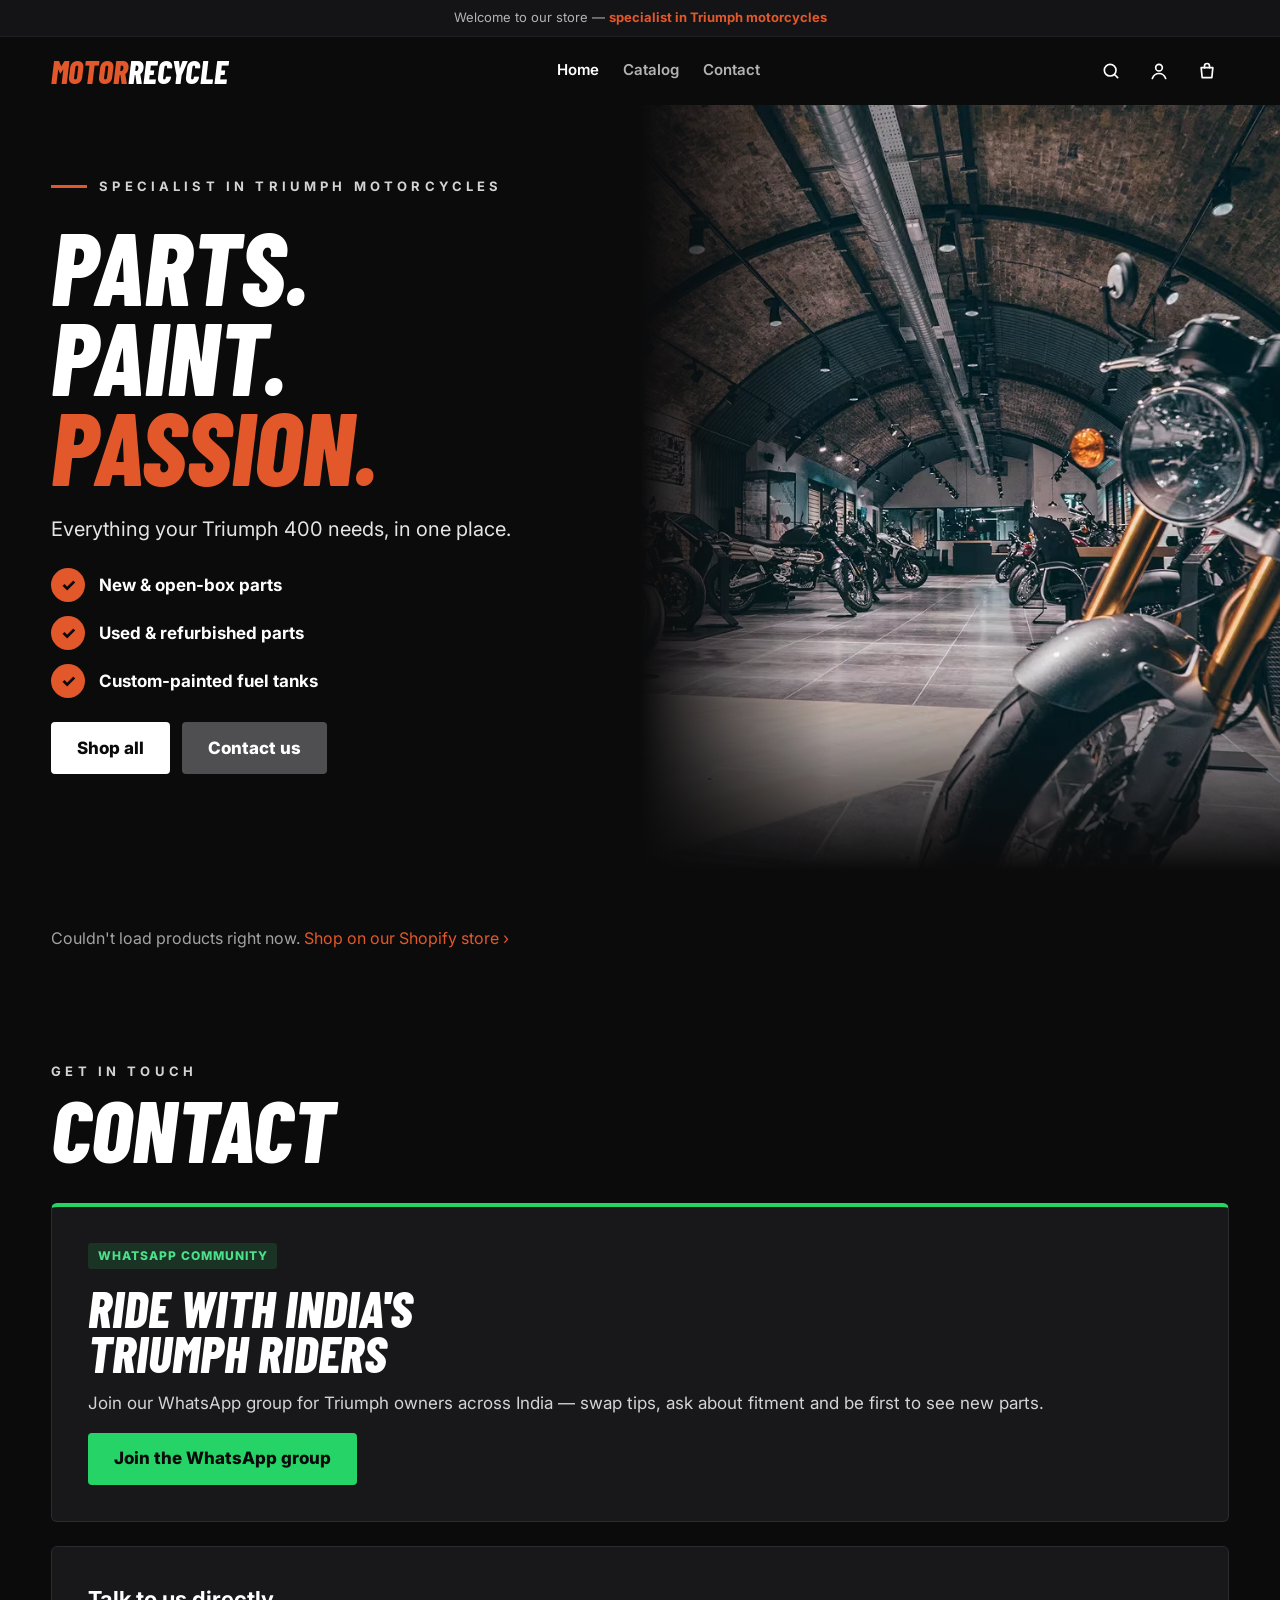
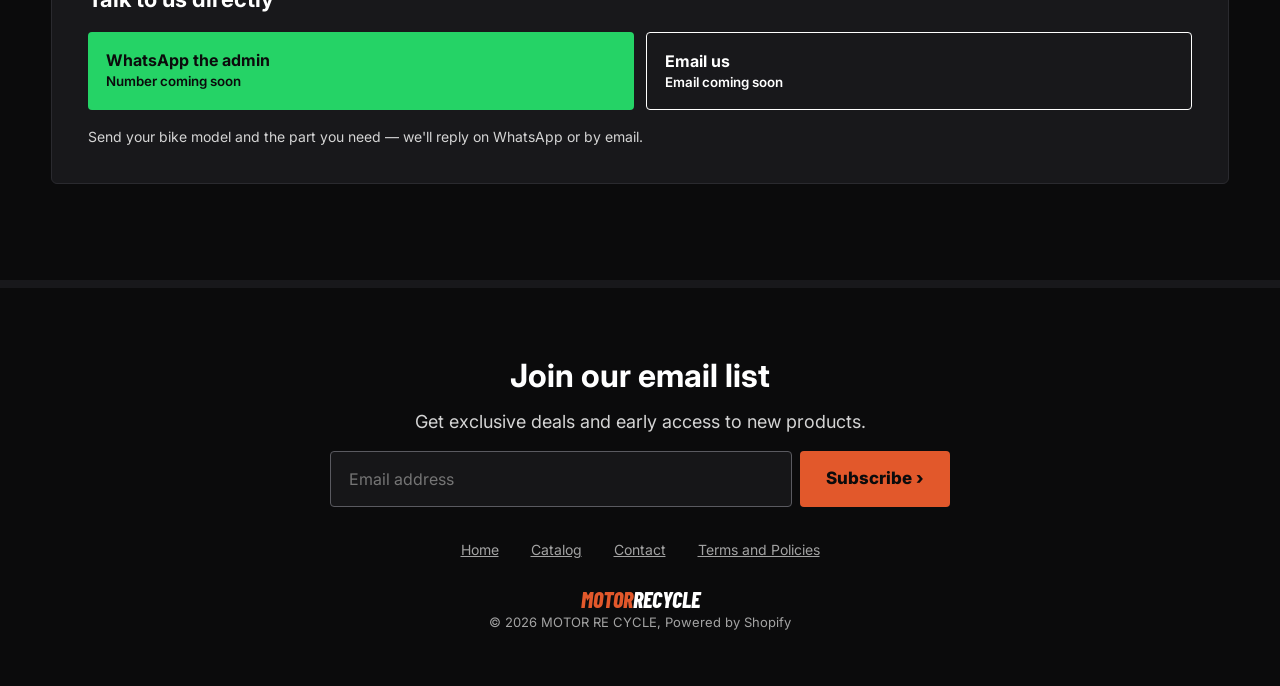
==== index.html @ 86631ee0 "first commit" ====
<!doctype html>
<html lang="en">
<head>
<meta charset="utf-8">
<meta name="viewport" content="width=device-width, initial-scale=1">
<title>Motor Re Cycle — Triumph parts specialist</title>
<meta name="description" content="New, open-box and used parts for the Triumph 400 range, plus custom-painted fuel tanks.">
<link rel="stylesheet" href="https://fonts.googleapis.com/css2?family=Barlow+Condensed:ital,wght@1,800&family=Inter:wght@400;600;700;800&display=swap">
<link rel="stylesheet" href="assets/style.css">
<script src="assets/app.js"></script>
</head>
<body>
<main>
  <section class="hero">
    <div class="text">
      <p class="eyebrow">Specialist in Triumph motorcycles</p>
      <h1 class="display">Parts.<br>Paint.<br><span>Passion.</span></h1>
      <p class="lead">Everything your Triumph 400 needs, in one place.</p>
      <ul class="ticks"><li>New &amp; open-box parts</li><li>Used &amp; refurbished parts</li><li>Custom-painted fuel tanks</li></ul>
      <div class="btns"><a class="btn white" href="catalog.html">Shop all</a><a class="btn grey" href="contact.html">Contact us</a></div>
    </div>
    <div class="media"><img src="showroom.webp" alt="Motorcycle showroom under a brick-arched ceiling"></div>
  </section>

  <div id="rows"><p class="loading">Loading parts…</p></div>

  <section class="page" style="padding-top:56px">
    <p class="eyebrow">Get in touch</p>
    <h2 class="display page-title">Contact</h2>
    <div class="contact-grid" id="contact"></div>
  </section>
</main>
<script>
layout('Home');
$('#contact').innerHTML = contactPanels();
loadProducts().then(list => {
  $('#rows').innerHTML = row('Latest products', list.slice(0, 10), 'catalog.html', 'View all') +
    CATS.map(([name]) => row(name, list.filter(p => p.cat === name), 'catalog.html?cat=' + encodeURIComponent(name))).join('');
}).catch(() => loadError($('#rows')));
</script>
</body>
</html>
---- assets/style.css ----
:root{--bg:#0b0b0c;--card:#18181b;--line:#2a2a2f;--field:#5a5a60;--ember:#e2582b;--ember-l:#f47a52;--wa:#25d366;--muted:#a3a3a3;--soft:#d4d4d4;--pad:4%}
*{box-sizing:border-box}
body{margin:0;background:var(--bg);color:#fff;font:16px/1.5 Inter,system-ui,sans-serif;min-height:100vh;display:flex;flex-direction:column}
main{flex:1}
a{color:var(--ember);text-decoration:none}
img{display:block;max-width:100%}
button{font:inherit}
:focus-visible{outline:2px solid var(--ember);outline-offset:2px}
.sr{position:absolute;width:1px;height:1px;overflow:hidden;clip:rect(0 0 0 0)}
.display{margin:0;font:italic 800 1em/.88 'Barlow Condensed',sans-serif;text-transform:uppercase}
.eyebrow{margin:0;font-size:13px;font-weight:700;letter-spacing:.32em;text-transform:uppercase;color:var(--soft)}
.muted{color:var(--muted)}
.page{padding:40px var(--pad) 96px}
.page-title{font-size:clamp(56px,8vw,88px);margin-top:8px}
.crumbs{font-size:13px;color:var(--muted)}.crumbs a{color:var(--muted)}

/* buttons & fields */
.btn{display:inline-flex;align-items:center;justify-content:center;gap:10px;min-height:52px;padding:0 26px;border:0;border-radius:4px;font-weight:800;font-size:17px;cursor:pointer;text-align:center}
.btn:hover{filter:brightness(1.12)}.btn:disabled{opacity:.4;cursor:not-allowed;filter:none}
.white{background:#fff;color:var(--bg)}.grey{background:rgba(109,109,110,.7);color:#fff}.ember{background:var(--ember);color:var(--bg)}.wa{background:var(--wa);color:var(--bg)}
.outline{background:none;color:#fff;border:1px solid var(--field)}
.pill{min-height:40px;padding:0 16px;border-radius:20px;border:1px solid var(--field);background:none;color:#e5e5e5;font-weight:700;font-size:14px;cursor:pointer}
.pill[aria-pressed=true]{background:#fff;border-color:#fff;color:var(--bg)}
.field,select.field{height:44px;padding:0 12px;border:1px solid var(--field);border-radius:4px;background:#000;color:#fff;font:500 15px Inter,sans-serif}
textarea.field{height:auto;padding:12px}
label.stack{display:flex;flex-direction:column;gap:6px;font-size:14px;font-weight:600;color:var(--soft)}
label.stack .field{height:52px;font-size:16px;background:#161618}
label.stack textarea.field{height:auto}
.qty{display:inline-flex;align-items:center;height:48px;border:1px solid var(--field);border-radius:4px}
.qty button{width:44px;height:100%;border:0;background:none;color:#fff;font-size:20px;cursor:pointer}
.qty span{min-width:28px;text-align:center;font-weight:800}

/* header */
.notice{background:#141416;border-bottom:1px solid #1f1f23;text-align:center;padding:8px 20px;font-size:13px;color:#b3b3b3}
.notice b{color:var(--ember)}
.bar{display:flex;flex-wrap:wrap;align-items:center;justify-content:space-between;gap:4px 28px;min-height:68px;padding:0 var(--pad)}
.bar-left{display:flex;align-items:center;gap:40px}
.logo{font:italic 800 32px/1 'Barlow Condensed',sans-serif;color:var(--ember)}.logo span{color:#fff}
.nav{display:flex;gap:24px}.nav a{color:#b3b3b3;font-weight:600;font-size:15px;padding:12px 0}.nav a:hover,.nav a[aria-current]{color:#fff}
.icons{display:flex;align-items:center;gap:4px}
.icon{position:relative;width:44px;height:44px;display:grid;place-items:center;border-radius:6px;color:#fff;background:none;border:0;cursor:pointer}.icon:hover{background:#26262a}
.count{position:absolute;top:5px;right:3px;min-width:18px;height:18px;padding:0 4px;border-radius:9px;background:var(--ember);color:var(--bg);font-size:11px;font-weight:800;display:grid;place-items:center}
.count:empty{display:none}
.search{display:none;align-items:center;gap:6px;height:40px;padding:0 10px;border:1px solid #fff}
.search.open{display:flex}.search input{width:200px;background:none;border:0;color:#fff;font:14px Inter,sans-serif;outline:none}

/* hero */
.hero{display:flex;flex-wrap:wrap;min-height:680px}
.hero .text{flex:1 1 520px;padding:72px var(--pad) 96px;display:flex;flex-direction:column;justify-content:center;gap:24px}
.hero .eyebrow::before{content:"";display:inline-block;width:36px;height:3px;margin-right:12px;vertical-align:middle;background:var(--ember)}
.hero h1{font-size:clamp(64px,8vw,112px)}.hero h1 span{color:var(--ember)}
.lead{margin:0;max-width:520px;font-size:20px;color:#e5e5e5}
.ticks{margin:0;padding:0;list-style:none;display:grid;gap:14px}
.ticks li{display:flex;align-items:center;gap:14px;font-size:17px;font-weight:700}
.ticks li::before{content:"✓";width:34px;height:34px;flex:none;display:grid;place-items:center;border-radius:50%;background:var(--ember);color:var(--bg);font-weight:800}
.btns{display:flex;flex-wrap:wrap;gap:12px}
.hero .media{flex:1 1 520px;position:relative;min-height:460px;overflow:hidden}
.hero .media img{position:absolute;inset:0;width:100%;height:100%;object-fit:cover}
.hero .media::after{content:"";position:absolute;inset:0;background:linear-gradient(90deg,var(--bg),transparent 30%),linear-gradient(0deg,var(--bg),transparent 25%)}

/* rows & cards */
.row h2{margin:0;padding:0 var(--pad);font-size:22px;color:#e5e5e5;display:flex;flex-wrap:wrap;gap:4px 14px;align-items:baseline}
.row h2 a{font-size:14px}
.track{display:flex;gap:10px;overflow-x:auto;padding:22px var(--pad) 30px;scrollbar-width:none;scroll-snap-type:x proximity}
.track::-webkit-scrollbar{display:none}
.track .card{flex:none;width:270px;scroll-snap-align:start}
.grid-cards{display:grid;grid-template-columns:repeat(auto-fill,minmax(230px,1fr));gap:28px 12px}
.card{display:flex;flex-direction:column;gap:4px;color:#fff;outline:none}
.frame{position:relative;aspect-ratio:4/3;border-radius:6px;overflow:hidden;background:var(--card);transition:transform .28s,box-shadow .28s}
.frame img{width:100%;height:100%;object-fit:cover}
.sold .frame img{opacity:.45;filter:grayscale(.8)}
.badge{position:absolute;top:10px;left:10px;padding:4px 8px;border-radius:3px;background:var(--bg);font-size:11px;font-weight:800;letter-spacing:.08em;text-transform:uppercase}
.info{position:absolute;inset:auto 0 0;padding:36px 12px 12px;display:flex;justify-content:space-between;align-items:center;background:linear-gradient(transparent,rgba(0,0,0,.92) 55%);opacity:0;transition:opacity .2s}
.info small{color:var(--ember-l);font-weight:700}.sold .info small{color:var(--muted)}
.view{padding:7px 14px;border-radius:16px;background:#fff;color:var(--bg);font-size:13px;font-weight:800}
.card:hover .frame,.card:focus-visible .frame{transform:scale(1.06);box-shadow:0 14px 34px rgba(0,0,0,.7);z-index:2}
.card:focus-visible .frame{outline:2px solid var(--ember)}
.card:hover .info,.card:focus-visible .info{opacity:1}
.card .t{margin-top:6px;font-size:14px;font-weight:600;line-height:1.35;color:#e5e5e5}.card .p{font-size:13px;color:var(--muted)}
.loading{padding:40px var(--pad);color:var(--muted)}

/* catalog */
.toolbar{display:flex;flex-wrap:wrap;gap:12px 24px;align-items:center;padding:20px 0;margin:20px 0 28px;border-block:1px solid #26262a}
.toolbar .group{display:flex;flex-wrap:wrap;gap:8px;align-items:center}
.toolbar .label{font-size:14px;font-weight:700;color:var(--soft);margin-right:4px}
.toolbar input.field{width:96px}
.cats{display:flex;gap:8px;overflow-x:auto;scrollbar-width:none;padding-bottom:4px}.cats .pill{flex:none;white-space:nowrap}
.link-btn{background:none;border:0;color:var(--ember);font-weight:700;cursor:pointer;min-height:40px}
.empty{padding:64px 24px;text-align:center;border-radius:6px;background:var(--card)}

/* product */
.pdp{display:grid;grid-template-columns:minmax(0,1.15fr) minmax(0,1fr);gap:56px;align-items:start;margin-top:20px}
.gallery{display:flex;flex-direction:column;gap:10px;position:sticky;top:16px}
.gallery .main{aspect-ratio:1;border-radius:6px;overflow:hidden;background:var(--card)}
.gallery .main img{width:100%;height:100%;object-fit:cover}
.thumbs{display:flex;gap:8px;overflow-x:auto}
.thumbs button{flex:none;width:84px;height:84px;padding:0;border:2px solid transparent;border-radius:4px;overflow:hidden;background:var(--card);cursor:pointer;opacity:.6}
.thumbs button[aria-pressed=true]{border-color:var(--ember);opacity:1}
.thumbs img{width:100%;height:100%;object-fit:cover}
.buy{display:flex;flex-direction:column;gap:24px}
.buy h1{font-size:clamp(44px,5vw,72px)}
.meta{display:flex;flex-wrap:wrap;align-items:center;gap:8px 14px;color:var(--soft)}
.price{font-size:32px;font-weight:800;color:#fff}
.chip{padding:3px 9px;border:1px solid #8a8a90;font-size:13px;font-weight:700}
.chip.in{border-color:var(--ember);color:var(--ember-l)}
.opts{border:0;margin:0;padding:0;display:flex;flex-direction:column;gap:10px}
.opts legend{padding:0 0 10px;font-weight:700}
.opts div{display:flex;flex-wrap:wrap;gap:8px}
.opt{min-height:44px;padding:0 18px;border-radius:4px;border:2px solid var(--field);background:none;color:#fff;font-weight:700;cursor:pointer}
.opt[aria-pressed=true]{background:#fff;border-color:#fff;color:var(--bg)}
.opt[data-off]{opacity:.45;text-decoration:line-through}
.actions{display:flex;flex-wrap:wrap;gap:12px}.actions .btn{flex:1 1 180px}
.desc{padding:24px;border-radius:6px;background:var(--card);color:var(--soft);white-space:pre-line;font-size:15px}
.desc h2{margin:0 0 10px;font-size:18px;color:#fff;white-space:normal}
.toast{position:fixed;left:50%;bottom:24px;transform:translate(-50%,140%);padding:14px 20px;border-radius:6px;background:#fff;color:var(--bg);font-weight:800;box-shadow:0 10px 30px rgba(0,0,0,.6);transition:transform .25s;z-index:10;display:flex;gap:16px;align-items:center}
.toast.show{transform:translate(-50%,0)}.toast a{color:var(--ember)}

/* cart */
.cart{display:flex;flex-wrap:wrap;gap:24px;align-items:flex-start;margin-top:28px}
.lines{flex:999 1 560px;display:flex;flex-direction:column;gap:12px;min-width:0}
.line{display:grid;grid-template-columns:140px minmax(0,1fr) auto;gap:20px;align-items:center;padding:16px;border-radius:6px;background:var(--card)}
.line img{width:140px;aspect-ratio:4/3;object-fit:cover;border-radius:4px}
.line .name{color:#fff;font-weight:800;font-size:17px}
.line .ctl{display:flex;align-items:center;gap:14px;margin-top:10px;flex-wrap:wrap}
.line .total{font-size:20px;font-weight:800;text-align:right}
.summary{flex:1 1 320px;display:flex;flex-direction:column;gap:14px;padding:28px;border-radius:6px;background:var(--card);border-top:4px solid var(--ember)}
.summary .row-sum{display:flex;justify-content:space-between;align-items:baseline}

/* contact */
.contact-grid{display:flex;flex-wrap:wrap;gap:24px;margin-top:36px}
.col{flex:1 1 460px;display:flex;flex-direction:column;gap:24px}
.panel{padding:36px;border-radius:6px;background:var(--card);border:1px solid var(--line);display:flex;flex-direction:column;gap:16px}
.panel h3{margin:0;font-size:22px}.panel p{margin:0;font-size:17px;color:var(--soft)}
.panel.green{border-top:4px solid var(--wa)}.panel.green .btn{align-self:flex-start}
.panel .display{font-size:clamp(40px,4vw,52px)}
.tag{align-self:flex-start;padding:4px 10px;border-radius:3px;background:rgba(37,211,102,.14);color:#4be08a;font-size:12px;font-weight:800;letter-spacing:.08em;text-transform:uppercase}
.direct{display:grid;grid-template-columns:repeat(auto-fit,minmax(220px,1fr));gap:12px}
.direct a{display:flex;flex-direction:column;padding:16px 18px;border-radius:4px;color:var(--bg)}
.direct a.outline{border:1px solid #fff;color:#fff}.direct a:hover{filter:brightness(1.12)}
.direct small{font-weight:600}
.panel.form{flex:1 1 420px;background:#000}
.send{display:flex;flex-wrap:wrap;gap:10px}.send .btn{flex:1 1 160px}

/* footer */
footer{border-top:8px solid var(--card);padding:64px var(--pad) 40px;color:var(--muted);text-align:center}
footer form{margin:16px auto 32px;max-width:620px;display:flex;flex-wrap:wrap;gap:8px}
footer input{flex:1 1 260px;height:56px;padding:0 18px;border:1px solid var(--field);border-radius:4px;background:#161618;color:#fff;font:16px Inter,sans-serif}
footer .links{display:flex;justify-content:center;flex-wrap:wrap;gap:12px 32px;font-size:14px}footer .links a{color:var(--muted);text-decoration:underline}

/* responsive */
@media (max-width:900px){
  .pdp{grid-template-columns:1fr;gap:28px}.gallery{position:static}
}
@media (max-width:720px){
  :root{--pad:5%}
  .bar{padding-top:8px}.bar-left{gap:20px}.logo{font-size:26px}
  .nav{order:3;width:100%;justify-content:space-between;border-top:1px solid #1f1f23}
  .search.open{position:absolute;left:5%;right:5%;top:112px;z-index:5;background:#000}.search input{width:100%}
  .hero{min-height:0}.hero .text{padding:40px var(--pad) 32px}.hero .media{min-height:320px;order:-1}
  .hero .media::after{background:linear-gradient(0deg,var(--bg),transparent 40%)}
  .track .card{width:200px}
  .grid-cards{grid-template-columns:repeat(2,minmax(0,1fr));gap:20px 10px}
  .info{display:none}
  .panel{padding:24px}
  .line{grid-template-columns:96px minmax(0,1fr)}.line img{width:96px}.line .total{grid-column:2;text-align:left}
  .toolbar .group:last-child{width:100%}
}
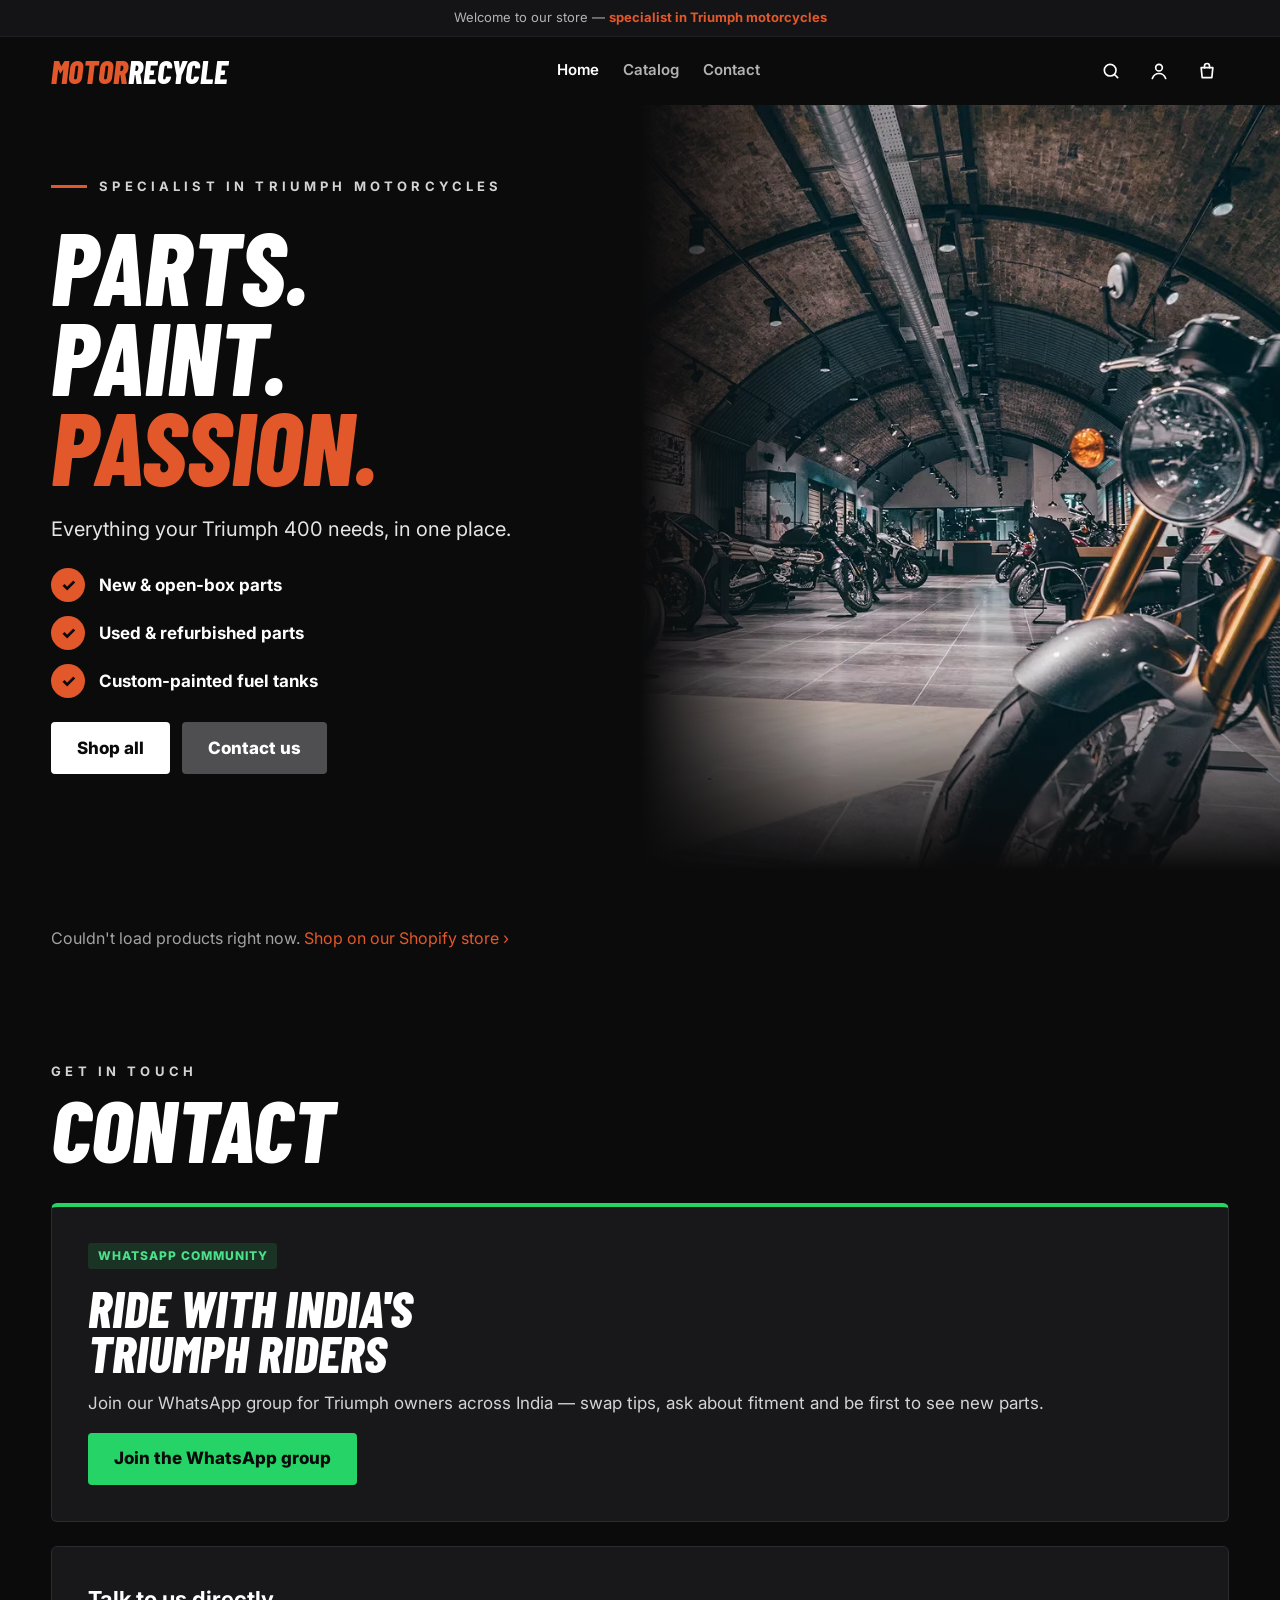
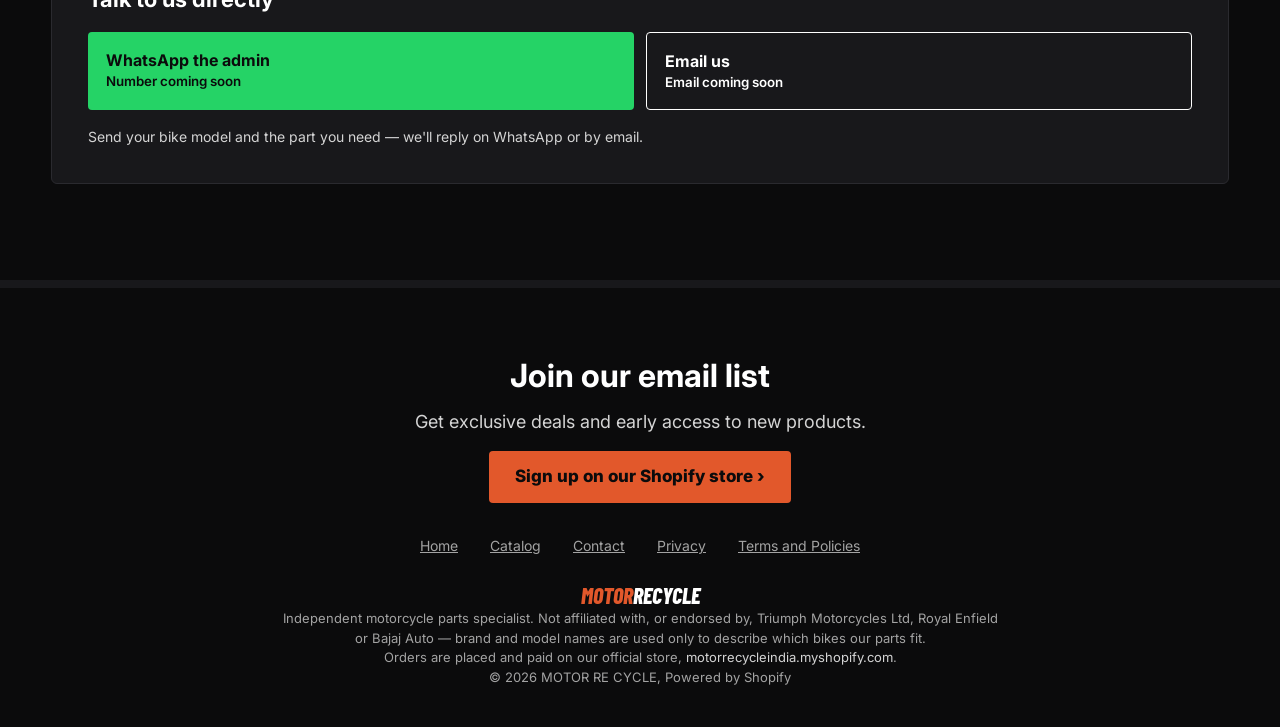
==== commit 31fbb7e3: "second commit" ====
--- a/index.html
+++ b/index.html
@@ -4,7 +4,9 @@
 <meta charset="utf-8">
 <meta name="viewport" content="width=device-width, initial-scale=1">
 <title>Motor Re Cycle — Triumph parts specialist</title>
-<meta name="description" content="New, open-box and used parts for the Triumph 400 range, plus custom-painted fuel tanks.">
+<meta name="description" content="Motor Re Cycle — independent seller of new, open-box and used parts for Triumph 400 motorcycles, plus custom-painted fuel tanks. Orders are placed on our official Shopify store.">
+<!-- Google Search Console: paste your verification tag on the next line -->
+
 <link rel="stylesheet" href="https://fonts.googleapis.com/css2?family=Barlow+Condensed:ital,wght@1,800&family=Inter:wght@400;600;700;800&display=swap">
 <link rel="stylesheet" href="assets/style.css">
 <script src="assets/app.js"></script>
